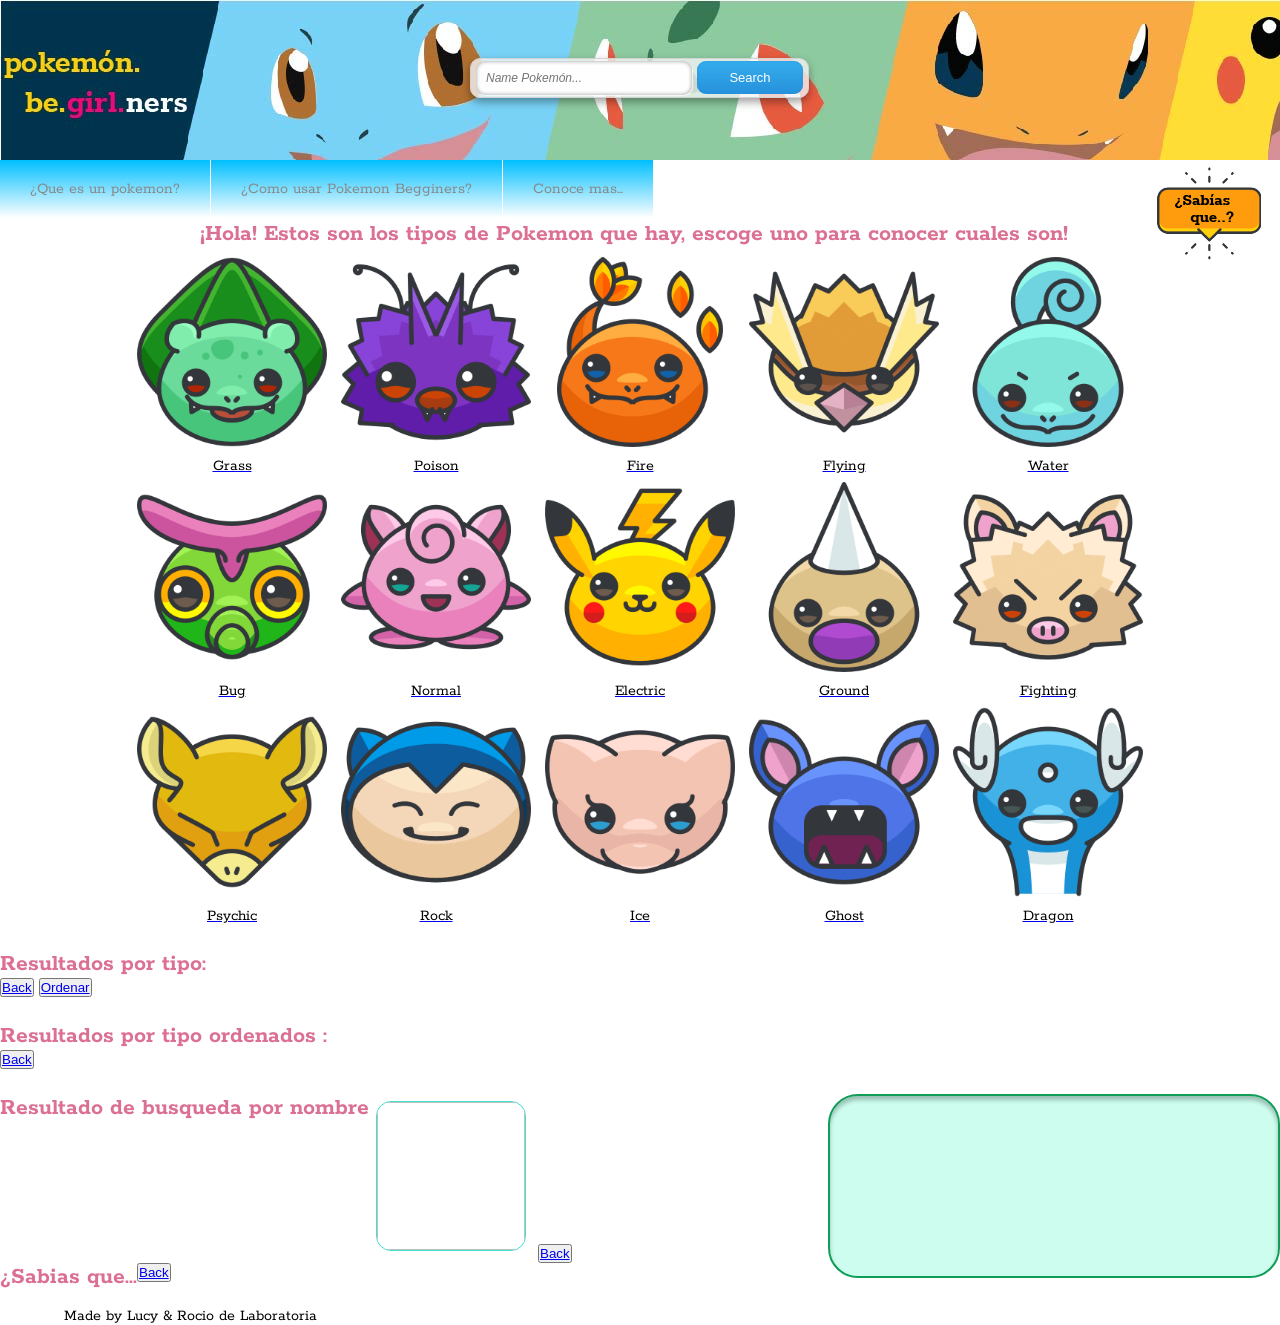
==== src/index.html @ 0879210b "Se impleneto cambio de ancla en  html linea 12" ====
<!DOCTYPE html>
<html lang="es">
  <head>
    <meta charset="utf-8">
    <title>Data Lovers</title>
    <link rel="stylesheet" href="style.css" />
  </head>
  <body>
    <header> 
      <div class="contenedor">
          <input type="checkbox" id="menu-bar">
            <label for="menu-bar"> <img src="images/smartphone.png" alt="smarthphone"></label>
              <nav class="menu" >
                <ul>
                  <li><a href="#description">¿Que es un pokemon?</a></li>
                  <li><a href="#comoUsar">¿Como usar Pokemon Begginers?</a></li>
                  <li><a href="https://pokemongolive.com/es/" target="_blank">Conoce mas...</a></li>
              
                </ul>
              </nav>
              <form class="searchform cf">
                <input type="text" id="inputNamePokemon" value ="" placeholder="Name Pokemón...">
                <a href="#searchName" ><button type="button" id ="searchName">Search </button></a>
              </form>
              <h2 id="Intro">¡Hola! Estos son los tipos de Pokemon que hay, escoge uno para conocer cuales son!</h2>
              <button type="button" id ="average"><a href="#sabiasQue"><img src="images/gotcha2.png"></a></button>
          </div>
    </header>
    <section>
      
    </section>
    
    <main>
      <section id="categories" >
        <div class="contenedor" id="inicio" name ="inicio">
           
              <button type="submit" id = "filterhByTypeGrass" ><a href="#resultByType"><img src="images/bullbasaur.png" alt="GrassCategory"><p>Grass</p></a></button>
              <button type="submit" id = "filterhByTypePoison" ><a href="#resultByType"><img src="images/venonat.png" alt="PoisonCategory"><p id:>Poison</p></a></button>
              <button type="submit" id = "filterhByTypeFire" ><a href="#resultByType"><img src="images/charmander.png" alt="FireCategory"><p id:>Fire</p></a></button>
              <button type="submit" id = "filterhByTypeFlying" ><a href="#resultByType"><img src="images/pidgey.png" alt="FliyingCategory"><p id:>Flying</p></a></button>
              <button type="submit" id = "filterhByTypeWater" ><a href="#resultByType"><img src="images/squirtle.png" alt="WaterCategory"><p id:>Water</p></a></button>
              <button type="submit" id = "filterhByTypeBug" ><a href="#resultByType"><img src="images/caterpie.png" alt="BugCategory"><p id:>Bug</p></a></button>
              <button type="submit" id = "filterhByTypeNormal" ><a href="#resultByType"><img src="images/jigglypuff.png" alt="NormalCategory"><p id:>Normal</p></a></button>
              <button type="submit" id = "filterhByTypeElectic" ><a href="#resultByType"><img src="images/pikachu-2.png" alt="ElectricCategory"><p id:>Electric</p></a></button>
              <button type="submit" id = "filterhByTypeGround" ><a href="#resultByType"><img src="images/weedle.png" alt="GroundCategory"><p id:>Ground</p></a></button>
              <button type="submit" id = "filterhByTypeFighting" ><a href="#resultByType"><img src="images/mankey.png" alt="FightingCategory"><p id:>Fighting</p></a></button>
              <button type="submit" id = "filterhByTypePsychic" ><a href="#resultByType"><img src="images/abra.png" alt="PsychicCategory"><p id:>Psychic</p></a></button>
              <button type="submit" id = "filterhByTypeRock" ><a href="#resultByType"><img src="images/snorlax.png" alt="RockCategory"><p id:>Rock</p></a></button>
              <button type="submit" id = "filterhByTypeIce" ><a href="#resultByType"><img src="images/mew.png" alt="IceCategory"><p id:>Ice</p></a></button>
              <button type="submit" id = "filterhByTypeGhost" ><a href="#resultByType"><img src="images/zubat.png" alt="GhostCategory"><p id:>Ghost</p></a></button>
              <button type="submit" id = "filterhByTypeDragon" ><a href="#resultByType"><img src="images/dratini.png" alt="DragonCategory"><p id:>Dragon</p></a></button>
        </div>
      </section>
    </main>
      <section class="contenedor" id = "description" style="display:none">
        <a name="description">  
          <h3>¿Que es un pokemon?</h3>  
          <p> Los Pokémon es una especie mas de animal que existe en el universo. 
              Pueden habitar en la tierra, otros mundos u otras dimensiones.
              Igual que en el mundo real tenemos las clasificaciones taxonómicas para
              identificar especies y familias animales, dentro del universo pokémon es 
              posible clasificar a los pokémon según su tipo. Esto suele traducirse en 
              separarlos en función de fortzalezas y debilidades. En esta aplicación
              encontrarás información relevante para comenzar a aventurarte en el mundo 
              Pokemón!!
            </p>
          </a>
    
          <a name="comoUsar">    
            <h3> ¿Como usar Pokemon Begginers? </h3>
              <p> Para comenzar a usar Pokemón Be.girl.ness solo secciona una categoria para 
                ver los pokemons de un tipo, o busca en la barra de busqueda por nombre, 
                ahi te indicará cual es su tipo, peso, altura y debilidades. 
                 </p>
                </a>
    </section>

    <section name="resultByType" >
      <h2> Resultados por tipo: </h2>
        <div class="contenedor" id = "resultByType" ></div> 
        <button type="button" id = "back1"><a href="#inicio" > Back </a></button>
        <button type="button" id = "orderPokemon"><a href="#resultByTypeOrder" > Ordenar </a></button>
    </section>


     <section name="resultByTypeOrder">
      <h2> Resultados por tipo ordenados : </h2>
        <div class="contenedor" id = "resultByTypeSort"></div> 
        <button type="button" id = "back2"> <a href="#inicio" > Back </a></button>
    </section>

    <section name ="searchName">
      <h2> Resultado de busqueda por nombre </h2>
        <div id = "searchPokemon" >
        <p class="parrafo" id = "searchResult"> </p>
        </div> 
    </section>
    <img id="imgImput" src=" ">
    <button type="button" id = "back3"><a href="#inicio" > Back </a></button>
    
    <section name ="sabiasQue">
      <h2> ¿Sabias que... </h2>
        <div class="contenedor"  id ="averageresult"  >
        <p></p>
        <button type="button" id = "back"><a href="#inicio" > Back </a></button>
        </div> 
    </section >
    
<footer>
    <div class="contenedor">
    <p>Made by Lucy & Rocio de Laboratoria</p>
  </div>
</footer>
  

    
    <script src="./data/pokemon/pokemon.js"></script>
    <script src="data.js"></script>
    <script src="main.js"></script>
  </body>
</html>
---- src/style.css ----
@import url('https://fonts.googleapis.com/css?family=Rokkitt');
@import url("fontello.css");
@import url("menu.css");
@import url("banner.css");
@import url("categories.css");
@import url("search.css");
/*<link rel="stylesheet" href="fontello.css">*/

*{
    margin: 0;
    padding: 0;
    box-sizing: border-box;
}


body{
    font-family:'Rokkitt', serif;
}
header {
    width: 100%;
    height: 160px;
    background-image: url(images/banner3.jpg);
    color: #fff;
    position: absolute;
    top: 0%;
    left: 0;
    align-content: center;
    z-index: 100;
}
.contenedor {
width: 90%;
margin: auto;
}

h2 {
    float: left;
    color: palevioletred;
}
h3 {
    float: left;
    color:turquoise;
}

header .contenedor {
    display: table;

}
section {
    width: 100%;
    margin-bottom: 25px;
}
#resultByType {
    margin-top: 110px;
    display: flex;
    justify-content: center;
    flex-wrap: wrap;
}

#resultByType img{
    width: 150px;
    height:150px;
    margin:7px;
    border: 1px solid turquoise;
    box-sizing: border-box;
    border-radius: 15px;
}

.type #nameElement {
    margin-left: 30px;
    text-align: center;
}

#resultByTypeSort {
    margin-top: 110px;
    display: flex;
    justify-content: center;
    flex-wrap: wrap;
}

#resultByTypeSort img{
    width: 150px;
    height:150px;
    margin:7px;
    border: 1px solid turquoise;
    box-sizing: border-box;
    border-radius: 15px;
}

.parrafo {
    float: right;
    width: 452px;
    height: 184px;
    left: 517px;
    top: 509px;
    
    background: rgba(52, 246, 188, 0.25);
    border: 2px solid #0F9D58;
    box-shadow: inset 0px 4px 4px rgba(0, 0, 0, 0.25);
    border-radius: 30px;
}

#imgImput{
    position: -webkit-sticky;
    width: 150px;
    height:150px;
    margin:7px;
    border: 1px solid turquoise;
    box-sizing: border-box;
    border-radius: 15px;
}
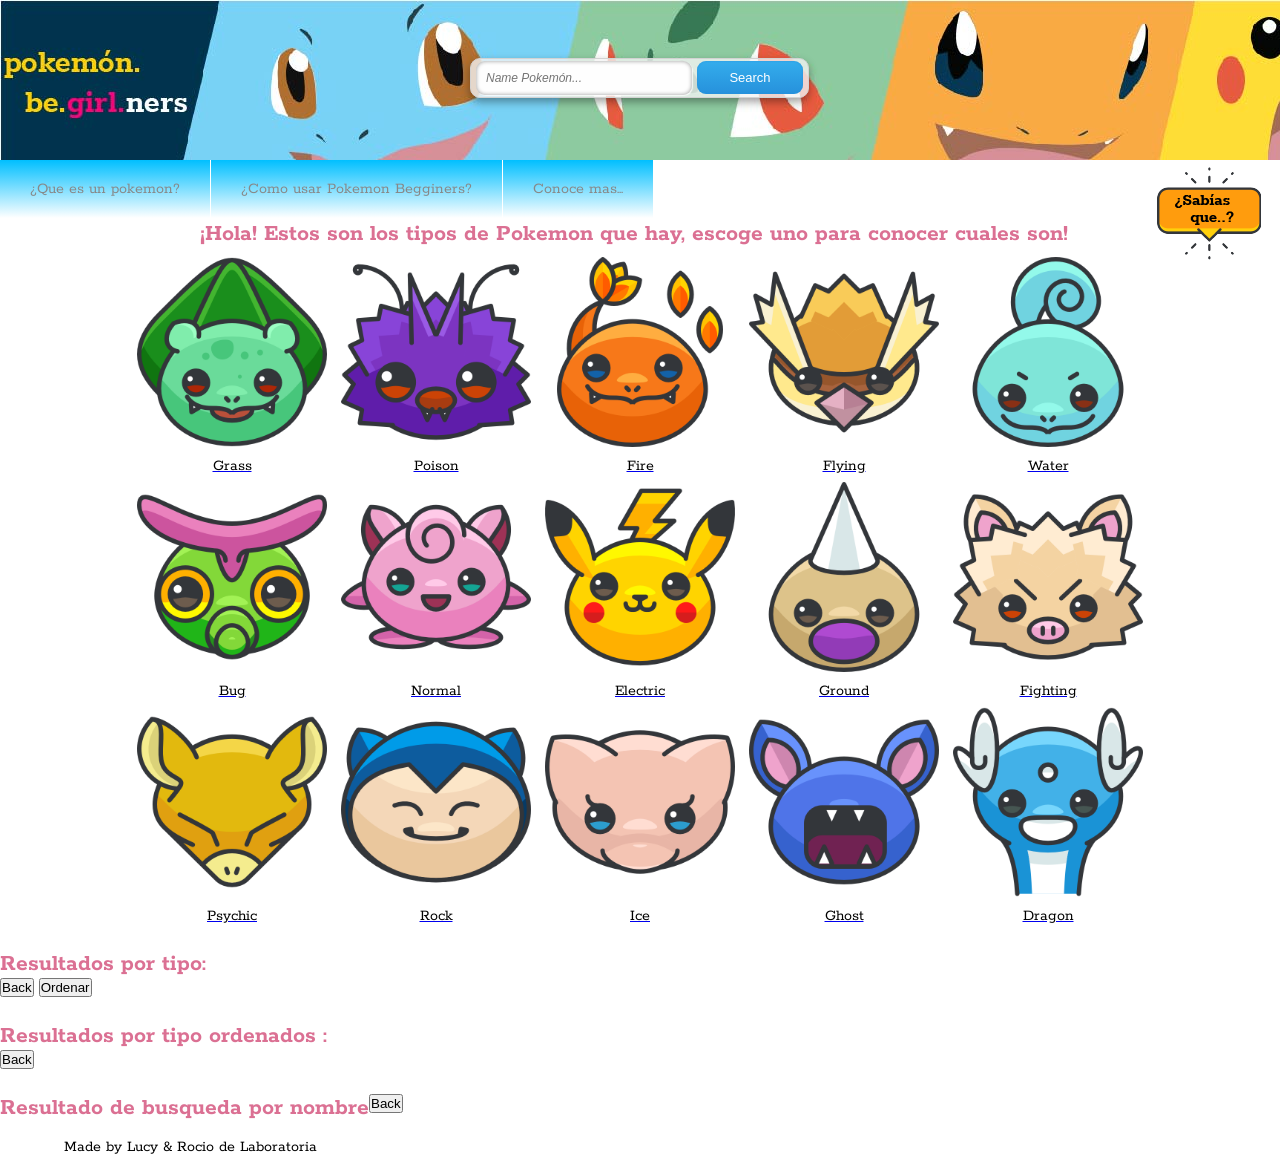
==== commit 3c675093: "Implementación de add event listener para descripción de pokemon" ====
--- a/src/index.html
+++ b/src/index.html
@@ -2,20 +2,19 @@
 <html lang="es">
   <head>
     <meta charset="utf-8">
-    <title>Data Lovers</title>
+    <title>Pokemon Begirlners</title>
     <link rel="stylesheet" href="style.css" />
   </head>
   <body>
     <header> 
-      <div class="contenedor">
+      <section class="contenedor">
           <input type="checkbox" id="menu-bar">
             <label for="menu-bar"> <img src="images/smartphone.png" alt="smarthphone"></label>
               <nav class="menu" >
                 <ul>
-                  <li><a href="#description">¿Que es un pokemon?</a></li>
-                  <li><a href="#comoUsar">¿Como usar Pokemon Begginers?</a></li>
+                  <li><a id="WhatIs">¿Que es un pokemon?</a></li>
+                  <li><a >¿Como usar Pokemon Begginers?</a></li>
                   <li><a href="https://pokemongolive.com/es/" target="_blank">Conoce mas...</a></li>
-              
                 </ul>
               </nav>
               <form class="searchform cf">
@@ -24,38 +23,35 @@
               </form>
               <h2 id="Intro">¡Hola! Estos son los tipos de Pokemon que hay, escoge uno para conocer cuales son!</h2>
               <button type="button" id ="average"><a href="#sabiasQue"><img src="images/gotcha2.png"></a></button>
-          </div>
+          </section>
     </header>
-    <section>
-      
-    </section>
-    
+  
     <main>
-      <section id="categories" >
-        <div class="contenedor" id="inicio" name ="inicio">
-           
+      <section id="categories" name ="inicio">
+        <div class="contenedor" >
               <button type="submit" id = "filterhByTypeGrass" ><a href="#resultByType"><img src="images/bullbasaur.png" alt="GrassCategory"><p>Grass</p></a></button>
-              <button type="submit" id = "filterhByTypePoison" ><a href="#resultByType"><img src="images/venonat.png" alt="PoisonCategory"><p id:>Poison</p></a></button>
-              <button type="submit" id = "filterhByTypeFire" ><a href="#resultByType"><img src="images/charmander.png" alt="FireCategory"><p id:>Fire</p></a></button>
-              <button type="submit" id = "filterhByTypeFlying" ><a href="#resultByType"><img src="images/pidgey.png" alt="FliyingCategory"><p id:>Flying</p></a></button>
-              <button type="submit" id = "filterhByTypeWater" ><a href="#resultByType"><img src="images/squirtle.png" alt="WaterCategory"><p id:>Water</p></a></button>
-              <button type="submit" id = "filterhByTypeBug" ><a href="#resultByType"><img src="images/caterpie.png" alt="BugCategory"><p id:>Bug</p></a></button>
-              <button type="submit" id = "filterhByTypeNormal" ><a href="#resultByType"><img src="images/jigglypuff.png" alt="NormalCategory"><p id:>Normal</p></a></button>
-              <button type="submit" id = "filterhByTypeElectic" ><a href="#resultByType"><img src="images/pikachu-2.png" alt="ElectricCategory"><p id:>Electric</p></a></button>
-              <button type="submit" id = "filterhByTypeGround" ><a href="#resultByType"><img src="images/weedle.png" alt="GroundCategory"><p id:>Ground</p></a></button>
-              <button type="submit" id = "filterhByTypeFighting" ><a href="#resultByType"><img src="images/mankey.png" alt="FightingCategory"><p id:>Fighting</p></a></button>
-              <button type="submit" id = "filterhByTypePsychic" ><a href="#resultByType"><img src="images/abra.png" alt="PsychicCategory"><p id:>Psychic</p></a></button>
-              <button type="submit" id = "filterhByTypeRock" ><a href="#resultByType"><img src="images/snorlax.png" alt="RockCategory"><p id:>Rock</p></a></button>
-              <button type="submit" id = "filterhByTypeIce" ><a href="#resultByType"><img src="images/mew.png" alt="IceCategory"><p id:>Ice</p></a></button>
-              <button type="submit" id = "filterhByTypeGhost" ><a href="#resultByType"><img src="images/zubat.png" alt="GhostCategory"><p id:>Ghost</p></a></button>
-              <button type="submit" id = "filterhByTypeDragon" ><a href="#resultByType"><img src="images/dratini.png" alt="DragonCategory"><p id:>Dragon</p></a></button>
+              <button type="submit" id = "filterhByTypePoison" ><a href="#resultByType"><img src="images/venonat.png" alt="PoisonCategory"><p>Poison</p></a></button>
+              <button type="submit" id = "filterhByTypeFire" ><a href="#resultByType"><img src="images/charmander.png" alt="FireCategory"><p>Fire</p></a></button>
+              <button type="submit" id = "filterhByTypeFlying" ><a href="#resultByType"><img src="images/pidgey.png" alt="FliyingCategory"><p>Flying</p></a></button>
+              <button type="submit" id = "filterhByTypeWater" ><a href="#resultByType"><img src="images/squirtle.png" alt="WaterCategory"><p>Water</p></a></button>
+              <button type="submit" id = "filterhByTypeBug" ><a href="#resultByType"><img src="images/caterpie.png" alt="BugCategory"><p>Bug</p></a></button>
+              <button type="submit" id = "filterhByTypeNormal" ><a href="#resultByType"><img src="images/jigglypuff.png" alt="NormalCategory"><p>Normal</p></a></button>
+              <button type="submit" id = "filterhByTypeElectic" ><a href="#resultByType"><img src="images/pikachu-2.png" alt="ElectricCategory"><p>Electric</p></a></button>
+              <button type="submit" id = "filterhByTypeGround" ><a href="#resultByType"><img src="images/weedle.png" alt="GroundCategory"><p>Ground</p></a></button>
+              <button type="submit" id = "filterhByTypeFighting" ><a href="#resultByType"><img src="images/mankey.png" alt="FightingCategory"><p>Fighting</p></a></button>
+              <button type="submit" id = "filterhByTypePsychic" ><a href="#resultByType"><img src="images/abra.png" alt="PsychicCategory"><p>Psychic</p></a></button>
+              <button type="submit" id = "filterhByTypeRock" ><a href="#resultByType"><img src="images/snorlax.png" alt="RockCategory"><p>Rock</p></a></button>
+              <button type="submit" id = "filterhByTypeIce" ><a href="#resultByType"><img src="images/mew.png" alt="IceCategory"><p>Ice</p></a></button>
+              <button type="submit" id = "filterhByTypeGhost" ><a href="#resultByType"><img src="images/zubat.png" alt="GhostCategory"><p>Ghost</p></a></button>
+              <button type="submit" id = "filterhByTypeDragon" ><a href="#resultByType"><img src="images/dratini.png" alt="DragonCategory"><p>Dragon</p></a></button>
         </div>
       </section>
     </main>
-      <section class="contenedor" id = "description" style="display:none">
+
+    <section class="contenedor" id = "description" style="display:none">
         <a name="description">  
           <h3>¿Que es un pokemon?</h3>  
-          <p> Los Pokémon es una especie mas de animal que existe en el universo. 
+          <p class="parraf"> Los Pokémon es una especie mas de animal que existe en el universo. 
               Pueden habitar en la tierra, otros mundos u otras dimensiones.
               Igual que en el mundo real tenemos las clasificaciones taxonómicas para
               identificar especies y familias animales, dentro del universo pokémon es 
@@ -66,43 +62,39 @@
             </p>
           </a>
     
-          <a name="comoUsar">    
-            <h3> ¿Como usar Pokemon Begginers? </h3>
-              <p> Para comenzar a usar Pokemón Be.girl.ness solo secciona una categoria para 
+        <a name="howToUse">    
+          <h3> ¿Como usar Pokemon Begginers? </h3>
+            <p class="parraf"> Para comenzar a usar Pokemón Be.girl.ness solo secciona una categoria para 
                 ver los pokemons de un tipo, o busca en la barra de busqueda por nombre, 
                 ahi te indicará cual es su tipo, peso, altura y debilidades. 
-                 </p>
-                </a>
+            </p>
+        </a>
     </section>
-
+    
     <section name="resultByType" >
       <h2> Resultados por tipo: </h2>
         <div class="contenedor" id = "resultByType" ></div> 
-        <button type="button" id = "back1"><a href="#inicio" > Back </a></button>
-        <button type="button" id = "orderPokemon"><a href="#resultByTypeOrder" > Ordenar </a></button>
+        <button type="button" id = "back1">Back  </button>
+        <button type="button" id = "orderPokemon">Ordenar</button>
     </section>
 
 
-     <section name="resultByTypeOrder">
+     <section name="resultByTypeOrder" >
       <h2> Resultados por tipo ordenados : </h2>
         <div class="contenedor" id = "resultByTypeSort"></div> 
-        <button type="button" id = "back2"> <a href="#inicio" > Back </a></button>
+        <button type="button" id = "back2"> Back</button>
     </section>
 
-    <section name ="searchName">
+    <section name ="searchName" >
       <h2> Resultado de busqueda por nombre </h2>
-        <div id = "searchPokemon" >
-        <p class="parrafo" id = "searchResult"> </p>
-        </div> 
+        <div  class="contenedor"id = "searchPokemon" ></div> 
+        <button type="button" id = "back3">Back</button>
     </section>
-    <img id="imgImput" src=" ">
-    <button type="button" id = "back3"><a href="#inicio" > Back </a></button>
     
-    <section name ="sabiasQue">
+    <section name ="sabiasQue" style="display:none">
       <h2> ¿Sabias que... </h2>
         <div class="contenedor"  id ="averageresult"  >
-        <p></p>
-        <button type="button" id = "back"><a href="#inicio" > Back </a></button>
+        <button type="button" id = "back"> Back </button>
         </div> 
     </section >
     
--- a/src/style.css
+++ b/src/style.css
@@ -1,10 +1,8 @@
 @import url('https://fonts.googleapis.com/css?family=Rokkitt');
-@import url("fontello.css");
 @import url("menu.css");
-@import url("banner.css");
 @import url("categories.css");
 @import url("search.css");
-/*<link rel="stylesheet" href="fontello.css">*/
+
 
 *{
     margin: 0;
@@ -86,7 +84,7 @@
     border-radius: 15px;
 }
 
-.parrafo {
+/* .parrafo {
     float: right;
     width: 452px;
     height: 184px;
@@ -97,9 +95,17 @@
     border: 2px solid #0F9D58;
     box-shadow: inset 0px 4px 4px rgba(0, 0, 0, 0.25);
     border-radius: 30px;
+} */
+#searchPokemon img{
+    width: 150px;
+    height:150px;
+    margin:7px;
+    border: 1px solid turquoise;
+    box-sizing: border-box;
+    border-radius: 15px;
 }
 
-#imgImput{
+/* #imgImput{
     position: -webkit-sticky;
     width: 150px;
     height:150px;
@@ -107,4 +113,10 @@
     border: 1px solid turquoise;
     box-sizing: border-box;
     border-radius: 15px;
+} */
+
+#description{
+    position: absolute;
+    left: 10px;
+    top: 300px;
 }
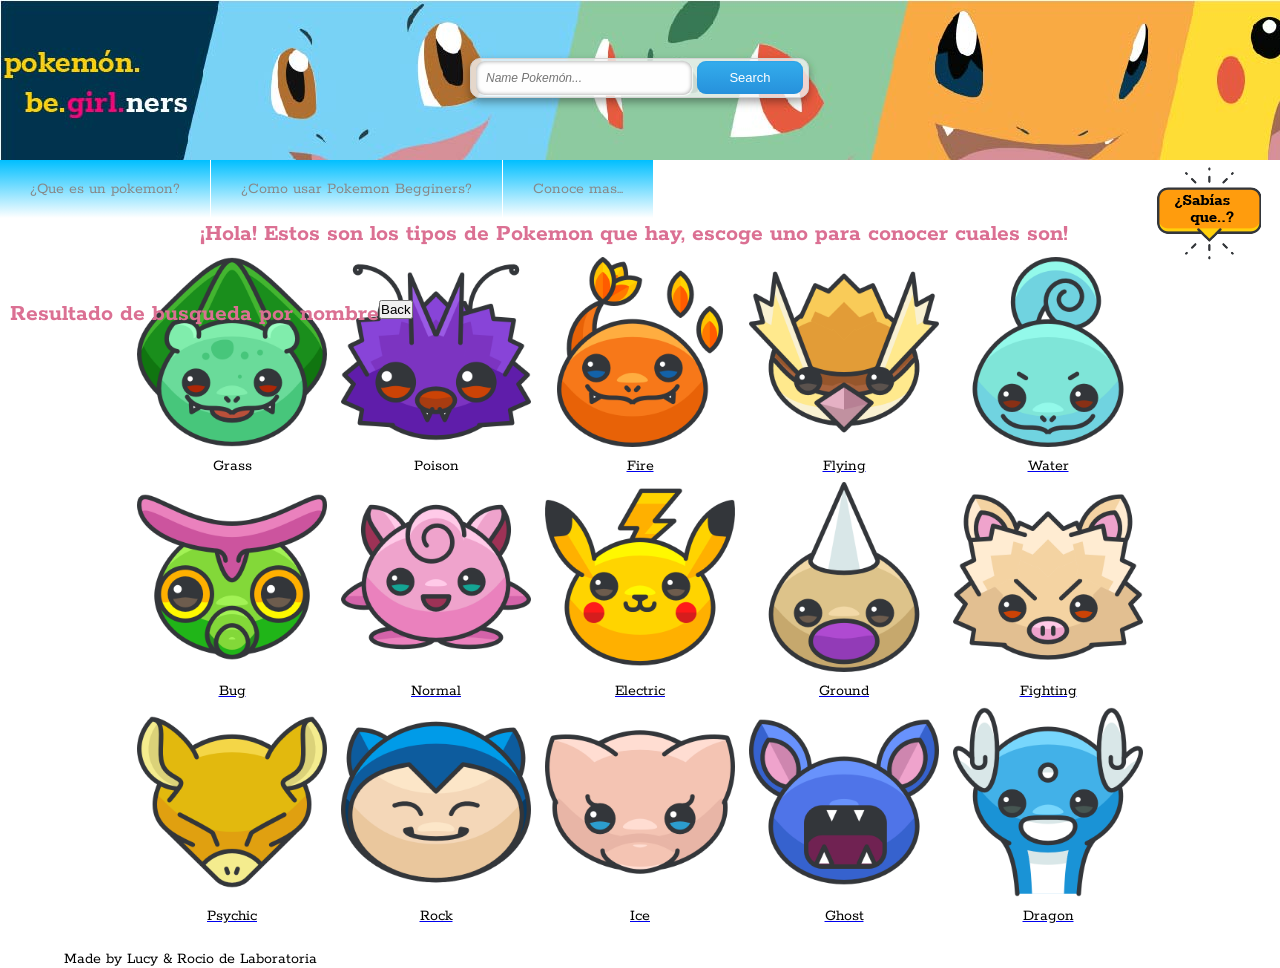
==== commit e1c62363: "Implementación de add event listener para botones de filtro, volver y buscar" ====
--- a/src/index.html
+++ b/src/index.html
@@ -29,8 +29,8 @@
     <main>
       <section id="categories" name ="inicio">
         <div class="contenedor" >
-              <button type="submit" id = "filterhByTypeGrass" ><a href="#resultByType"><img src="images/bullbasaur.png" alt="GrassCategory"><p>Grass</p></a></button>
-              <button type="submit" id = "filterhByTypePoison" ><a href="#resultByType"><img src="images/venonat.png" alt="PoisonCategory"><p>Poison</p></a></button>
+              <button type="submit" id = "filterhByTypeGrass" ><figure><img src="images/bullbasaur.png" alt="GrassCategory"><p>Grass</p></figure></button>
+              <button type="submit" id = "filterhByTypePoison" ><figure></figure><img src="images/venonat.png" alt="PoisonCategory"><p>Poison</p></figure></button>
               <button type="submit" id = "filterhByTypeFire" ><a href="#resultByType"><img src="images/charmander.png" alt="FireCategory"><p>Fire</p></a></button>
               <button type="submit" id = "filterhByTypeFlying" ><a href="#resultByType"><img src="images/pidgey.png" alt="FliyingCategory"><p>Flying</p></a></button>
               <button type="submit" id = "filterhByTypeWater" ><a href="#resultByType"><img src="images/squirtle.png" alt="WaterCategory"><p>Water</p></a></button>
@@ -48,8 +48,8 @@
       </section>
     </main>
 
-    <section class="contenedor" id = "description" style="display:none">
-        <a name="description">  
+    <section class="contenedor, sectionUnder" id = "description" style="display:none">
+        <a >  
           <h3>¿Que es un pokemon?</h3>  
           <p class="parraf"> Los Pokémon es una especie mas de animal que existe en el universo. 
               Pueden habitar en la tierra, otros mundos u otras dimensiones.
@@ -62,39 +62,39 @@
             </p>
           </a>
     
-        <a name="howToUse">    
+        <a>    
           <h3> ¿Como usar Pokemon Begginers? </h3>
             <p class="parraf"> Para comenzar a usar Pokemón Be.girl.ness solo secciona una categoria para 
                 ver los pokemons de un tipo, o busca en la barra de busqueda por nombre, 
                 ahi te indicará cual es su tipo, peso, altura y debilidades. 
             </p>
         </a>
+        <button type="button" id ="back">Volver</button>
     </section>
     
-    <section name="resultByType" >
+    <section class="sectionUnder" id="pageResultByType" style="display:none">
       <h2> Resultados por tipo: </h2>
         <div class="contenedor" id = "resultByType" ></div> 
-        <button type="button" id = "back1">Back  </button>
         <button type="button" id = "orderPokemon">Ordenar</button>
     </section>
 
 
-     <section name="resultByTypeOrder" >
-      <h2> Resultados por tipo ordenados : </h2>
-        <div class="contenedor" id = "resultByTypeSort"></div> 
-        <button type="button" id = "back2"> Back</button>
+     <section class="sectionUnder" id="pageResultByTypeSort" style="display:none">
+        <h2> Resultados por tipo ordenados : </h2>
+      <div class="contenedor" id = "resultByTypeSort"></div>
+        <button type="button" id = "back2"> Volver</button>
     </section>
 
-    <section name ="searchName" >
+    <section class="sectionUnder" id ="searchName" >
       <h2> Resultado de busqueda por nombre </h2>
         <div  class="contenedor"id = "searchPokemon" ></div> 
         <button type="button" id = "back3">Back</button>
     </section>
     
-    <section name ="sabiasQue" style="display:none">
+    <section id ="sabiasQue" style="display:none">
       <h2> ¿Sabias que... </h2>
         <div class="contenedor"  id ="averageresult"  >
-        <button type="button" id = "back"> Back </button>
+        <button type="button" id = "back4"> Back </button>
         </div> 
     </section >
     
--- a/src/style.css
+++ b/src/style.css
@@ -115,7 +115,7 @@
     border-radius: 15px;
 } */
 
-#description{
+.sectionUnder {
     position: absolute;
     left: 10px;
     top: 300px;
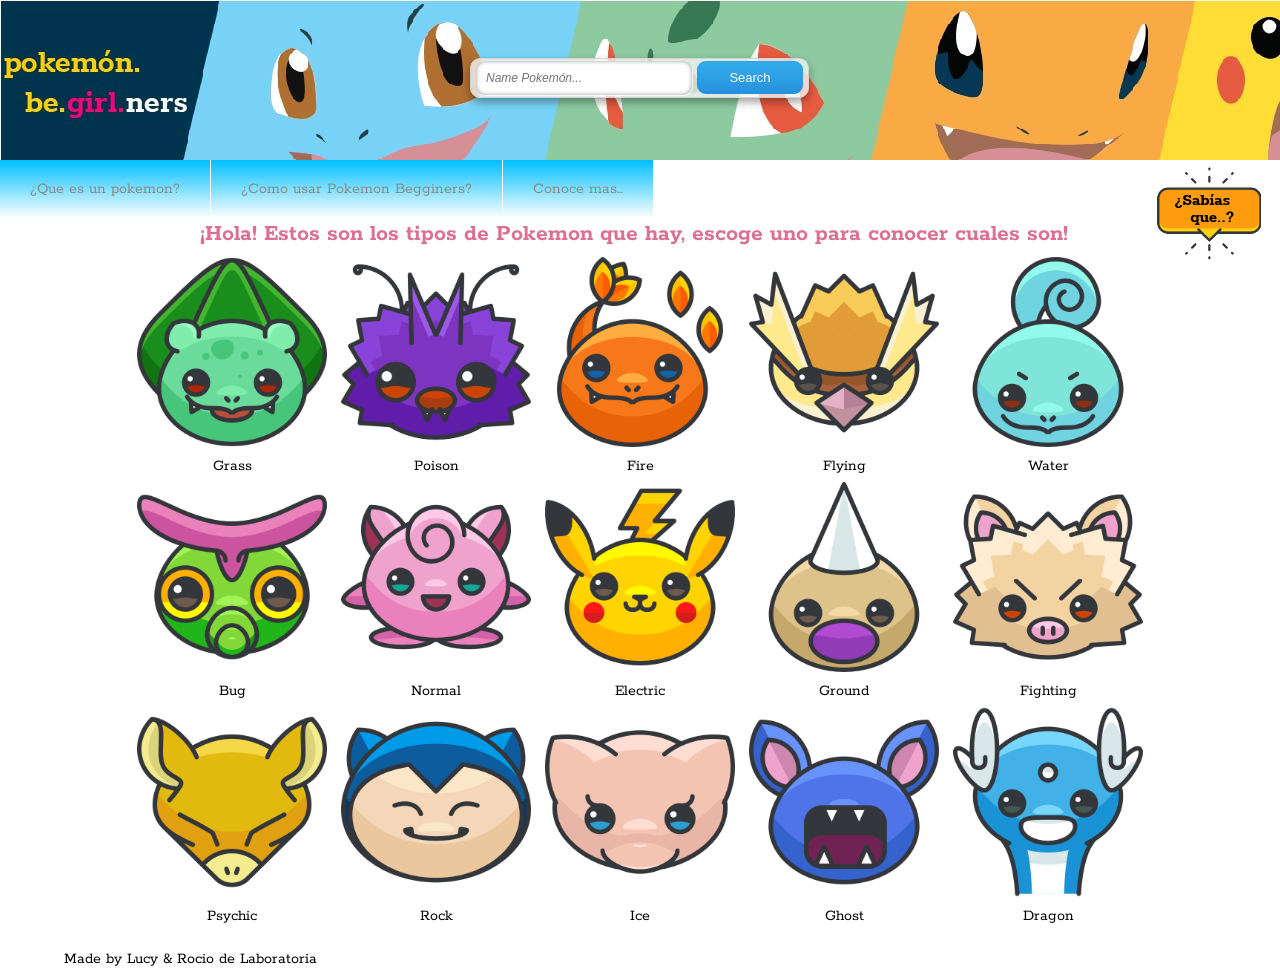
==== commit 970659e3: "Implemetación de funciones para visualizar y esconder pantallas de tipo, orden de tipo y busqueda po" ====
--- a/src/index.html
+++ b/src/index.html
@@ -13,7 +13,7 @@
               <nav class="menu" >
                 <ul>
                   <li><a id="WhatIs">¿Que es un pokemon?</a></li>
-                  <li><a >¿Como usar Pokemon Begginers?</a></li>
+                  <li><a id="HowUse">¿Como usar Pokemon Begginers?</a></li>
                   <li><a href="https://pokemongolive.com/es/" target="_blank">Conoce mas...</a></li>
                 </ul>
               </nav>
@@ -21,7 +21,6 @@
                 <input type="text" id="inputNamePokemon" value ="" placeholder="Name Pokemón...">
                 <a href="#searchName" ><button type="button" id ="searchName">Search </button></a>
               </form>
-              <h2 id="Intro">¡Hola! Estos son los tipos de Pokemon que hay, escoge uno para conocer cuales son!</h2>
               <button type="button" id ="average"><a href="#sabiasQue"><img src="images/gotcha2.png"></a></button>
           </section>
     </header>
@@ -29,21 +28,22 @@
     <main>
       <section id="categories" name ="inicio">
         <div class="contenedor" >
-              <button type="submit" id = "filterhByTypeGrass" ><figure><img src="images/bullbasaur.png" alt="GrassCategory"><p>Grass</p></figure></button>
-              <button type="submit" id = "filterhByTypePoison" ><figure></figure><img src="images/venonat.png" alt="PoisonCategory"><p>Poison</p></figure></button>
-              <button type="submit" id = "filterhByTypeFire" ><a href="#resultByType"><img src="images/charmander.png" alt="FireCategory"><p>Fire</p></a></button>
-              <button type="submit" id = "filterhByTypeFlying" ><a href="#resultByType"><img src="images/pidgey.png" alt="FliyingCategory"><p>Flying</p></a></button>
-              <button type="submit" id = "filterhByTypeWater" ><a href="#resultByType"><img src="images/squirtle.png" alt="WaterCategory"><p>Water</p></a></button>
-              <button type="submit" id = "filterhByTypeBug" ><a href="#resultByType"><img src="images/caterpie.png" alt="BugCategory"><p>Bug</p></a></button>
-              <button type="submit" id = "filterhByTypeNormal" ><a href="#resultByType"><img src="images/jigglypuff.png" alt="NormalCategory"><p>Normal</p></a></button>
-              <button type="submit" id = "filterhByTypeElectic" ><a href="#resultByType"><img src="images/pikachu-2.png" alt="ElectricCategory"><p>Electric</p></a></button>
-              <button type="submit" id = "filterhByTypeGround" ><a href="#resultByType"><img src="images/weedle.png" alt="GroundCategory"><p>Ground</p></a></button>
-              <button type="submit" id = "filterhByTypeFighting" ><a href="#resultByType"><img src="images/mankey.png" alt="FightingCategory"><p>Fighting</p></a></button>
-              <button type="submit" id = "filterhByTypePsychic" ><a href="#resultByType"><img src="images/abra.png" alt="PsychicCategory"><p>Psychic</p></a></button>
-              <button type="submit" id = "filterhByTypeRock" ><a href="#resultByType"><img src="images/snorlax.png" alt="RockCategory"><p>Rock</p></a></button>
-              <button type="submit" id = "filterhByTypeIce" ><a href="#resultByType"><img src="images/mew.png" alt="IceCategory"><p>Ice</p></a></button>
-              <button type="submit" id = "filterhByTypeGhost" ><a href="#resultByType"><img src="images/zubat.png" alt="GhostCategory"><p>Ghost</p></a></button>
-              <button type="submit" id = "filterhByTypeDragon" ><a href="#resultByType"><img src="images/dratini.png" alt="DragonCategory"><p>Dragon</p></a></button>
+            <h2 id="Intro">¡Hola! Estos son los tipos de Pokemon que hay, escoge uno para conocer cuales son!</h2>
+              <button class="typeButton" id ="filterhByTypeGrass" ><img src="images/bullbasaur.png" alt="GrassCategory"><p>Grass</p></button>
+              <button class="typeButton" id ="filterhByTypePoison" ><img src="images/venonat.png" alt="PoisonCategory"><p>Poison</p></button>
+              <button class="typeButton" id = "filterhByTypeFire" ><img src="images/charmander.png" alt="FireCategory"><p>Fire</p></button>
+              <button class="typeButton" id = "filterhByTypeFlying" ><img src="images/pidgey.png" alt="FliyingCategory"><p>Flying</p></button>
+              <button class="typeButton" id = "filterhByTypeWater" ><img src="images/squirtle.png" alt="WaterCategory"><p>Water</p></button>
+              <button class="typeButton" id = "filterhByTypeBug" ><img src="images/caterpie.png" alt="BugCategory"><p>Bug</p></button>
+              <button class="typeButton" id = "filterhByTypeNormal" ><img src="images/jigglypuff.png" alt="NormalCategory"><p>Normal</p></button>
+              <button class="typeButton" id = "filterhByTypeElectic" ><img src="images/pikachu-2.png" alt="ElectricCategory"><p>Electric</p></button>
+              <button class="typeButton" id = "filterhByTypeGround" ><img src="images/weedle.png" alt="GroundCategory"><p>Ground</p></button>
+              <button class="typeButton" id = "filterhByTypeFighting" ><img src="images/mankey.png" alt="FightingCategory"><p>Fighting</p></button>
+              <button class="typeButton" id = "filterhByTypePsychic" ><img src="images/abra.png" alt="PsychicCategory"><p>Psychic</p></button>
+              <button class="typeButton" id = "filterhByTypeRock" ><img src="images/snorlax.png" alt="RockCategory"><p>Rock</p></button>
+              <button class="typeButton"id = "filterhByTypeIce" ><img src="images/mew.png" alt="IceCategory"><p>Ice</p></button>
+              <button class="typeButton" id = "filterhByTypeGhost" ><img src="images/zubat.png" alt="GhostCategory"><p>Ghost</p></button>
+              <button class="typeButton" id = "filterhByTypeDragon" ><img src="images/dratini.png" alt="DragonCategory"><p>Dragon</p></button>
         </div>
       </section>
     </main>
@@ -85,7 +85,7 @@
         <button type="button" id = "back2"> Volver</button>
     </section>
 
-    <section class="sectionUnder" id ="searchName" >
+    <section class="sectionUnder" id ="searcResulthName" style="display:none">
       <h2> Resultado de busqueda por nombre </h2>
         <div  class="contenedor"id = "searchPokemon" ></div> 
         <button type="button" id = "back3">Back</button>
@@ -93,7 +93,7 @@
     
     <section id ="sabiasQue" style="display:none">
       <h2> ¿Sabias que... </h2>
-        <div class="contenedor"  id ="averageresult"  >
+        <div class="contenedor"  id ="averageresult">
         <button type="button" id = "back4"> Back </button>
         </div> 
     </section >
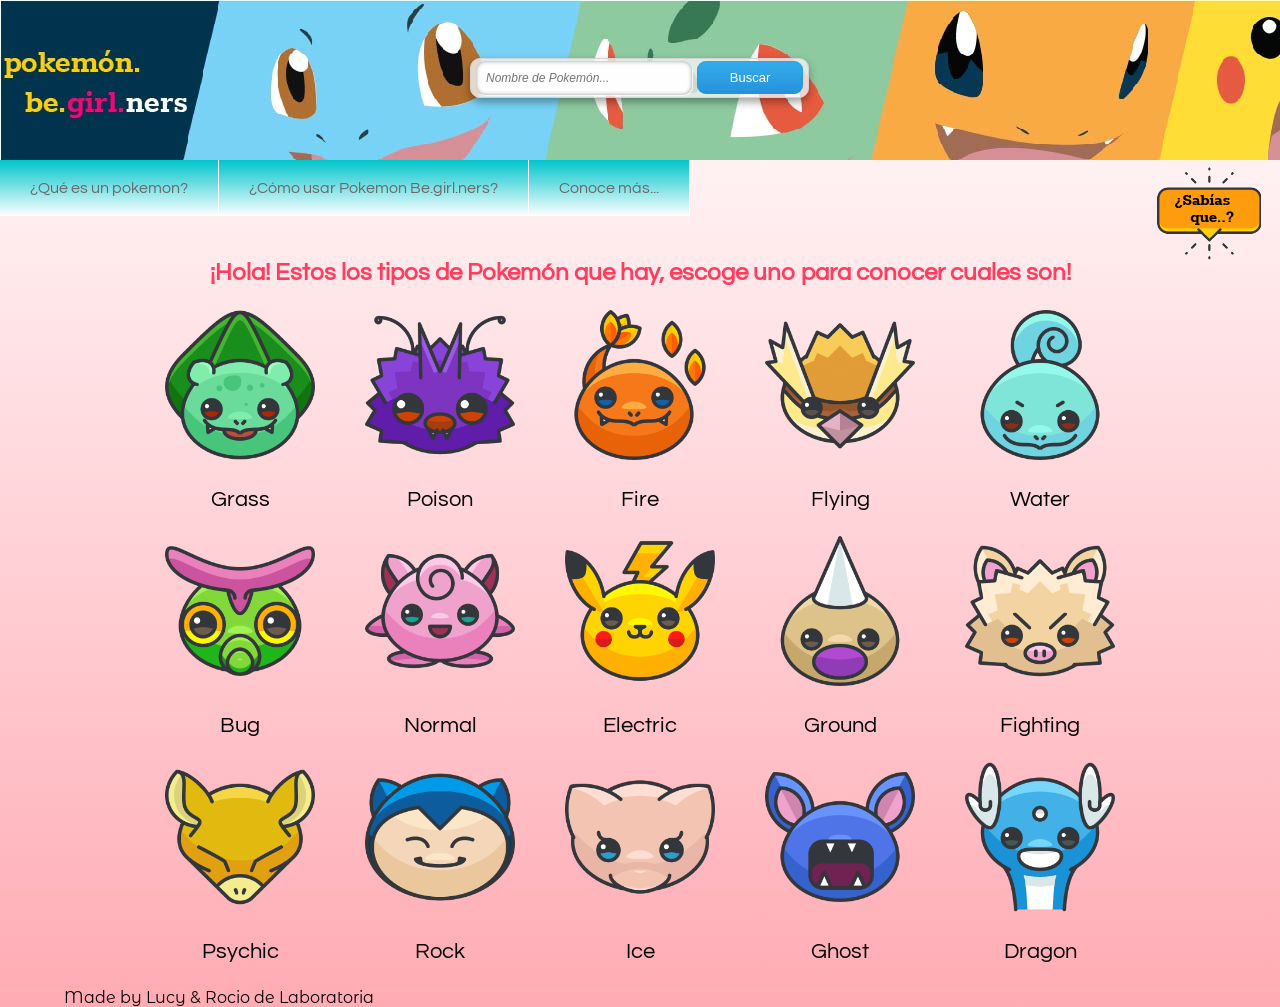
==== commit 49a72785: "se termino de implemnetar estilos en CSS, tipografía y colores, además de estilos de botón e imagane" ====
--- a/src/index.html
+++ b/src/index.html
@@ -2,6 +2,7 @@
 <html lang="es">
   <head>
     <meta charset="utf-8">
+    <meta name="viewport" content="width=device-width, initial-scale=1.0">
     <title>Pokemon Begirlners</title>
     <link rel="stylesheet" href="style.css" />
   </head>
@@ -12,14 +13,14 @@
             <label for="menu-bar"> <img src="images/smartphone.png" alt="smarthphone"></label>
               <nav class="menu" >
                 <ul>
-                  <li><a id="WhatIs">¿Que es un pokemon?</a></li>
-                  <li><a id="HowUse">¿Como usar Pokemon Begginers?</a></li>
-                  <li><a href="https://pokemongolive.com/es/" target="_blank">Conoce mas...</a></li>
+                  <li><a id="WhatIs">¿Qué es un pokemon?</a></li>
+                  <li><a id="HowUse">¿Cómo usar Pokemon Be.girl.ners?</a></li>
+                  <li><a href="https://pokemongolive.com/es/" target="_blank">Conoce más...</a></li>
                 </ul>
               </nav>
               <form class="searchform cf">
-                <input type="text" id="inputNamePokemon" value ="" placeholder="Name Pokemón...">
-                <a href="#searchName" ><button type="button" id ="searchName">Search </button></a>
+                <input type="text" id="inputNamePokemon" value ="" placeholder="Nombre de Pokemón...">
+                <a href="#searchName" ><button type="button" id ="searchName">Buscar </button></a>
               </form>
               <button type="button" id ="average"><a href="#sabiasQue"><img src="images/gotcha2.png"></a></button>
           </section>
@@ -27,8 +28,9 @@
   
     <main>
       <section id="categories" name ="inicio">
+          <h2 id="Intro">¡Hola! Estos los tipos de Pokemón que hay, escoge uno para conocer cuales son!</h2>
         <div class="contenedor" >
-            <h2 id="Intro">¡Hola! Estos son los tipos de Pokemon que hay, escoge uno para conocer cuales son!</h2>
+            
               <button class="typeButton" id ="filterhByTypeGrass" ><img src="images/bullbasaur.png" alt="GrassCategory"><p>Grass</p></button>
               <button class="typeButton" id ="filterhByTypePoison" ><img src="images/venonat.png" alt="PoisonCategory"><p>Poison</p></button>
               <button class="typeButton" id = "filterhByTypeFire" ><img src="images/charmander.png" alt="FireCategory"><p>Fire</p></button>
@@ -41,16 +43,15 @@
               <button class="typeButton" id = "filterhByTypeFighting" ><img src="images/mankey.png" alt="FightingCategory"><p>Fighting</p></button>
               <button class="typeButton" id = "filterhByTypePsychic" ><img src="images/abra.png" alt="PsychicCategory"><p>Psychic</p></button>
               <button class="typeButton" id = "filterhByTypeRock" ><img src="images/snorlax.png" alt="RockCategory"><p>Rock</p></button>
-              <button class="typeButton"id = "filterhByTypeIce" ><img src="images/mew.png" alt="IceCategory"><p>Ice</p></button>
+              <button class="typeButton" id = "filterhByTypeIce" ><img src="images/mew.png" alt="IceCategory"><p>Ice</p></button>
               <button class="typeButton" id = "filterhByTypeGhost" ><img src="images/zubat.png" alt="GhostCategory"><p>Ghost</p></button>
               <button class="typeButton" id = "filterhByTypeDragon" ><img src="images/dratini.png" alt="DragonCategory"><p>Dragon</p></button>
         </div>
       </section>
     </main>
 
-    <section class="contenedor, sectionUnder" id = "description" style="display:none">
-        <a >  
-          <h3>¿Que es un pokemon?</h3>  
+    <section class="contenedor" id = "description" style="display:none">
+          <h3>¿Qué es un pokemon?</h3>  
           <p class="parraf"> Los Pokémon es una especie mas de animal que existe en el universo. 
               Pueden habitar en la tierra, otros mundos u otras dimensiones.
               Igual que en el mundo real tenemos las clasificaciones taxonómicas para
@@ -60,41 +61,38 @@
               encontrarás información relevante para comenzar a aventurarte en el mundo 
               Pokemón!!
             </p>
-          </a>
-    
-        <a>    
-          <h3> ¿Como usar Pokemon Begginers? </h3>
+       
+          <h3> ¿Cómo usar Pokemon Begginers? </h3>
             <p class="parraf"> Para comenzar a usar Pokemón Be.girl.ness solo secciona una categoria para 
                 ver los pokemons de un tipo, o busca en la barra de busqueda por nombre, 
                 ahi te indicará cual es su tipo, peso, altura y debilidades. 
             </p>
-        </a>
-        <button type="button" id ="back">Volver</button>
+        <button type="button" class="buttonAction" id ="back">Volver</button>
     </section>
     
     <section class="sectionUnder" id="pageResultByType" style="display:none">
       <h2> Resultados por tipo: </h2>
         <div class="contenedor" id = "resultByType" ></div> 
-        <button type="button" id = "orderPokemon">Ordenar</button>
+        <button type="button" class="buttonAction" id = "orderPokemon">Ordenar</button>
     </section>
 
 
      <section class="sectionUnder" id="pageResultByTypeSort" style="display:none">
         <h2> Resultados por tipo ordenados : </h2>
       <div class="contenedor" id = "resultByTypeSort"></div>
-        <button type="button" id = "back2"> Volver</button>
+        <button type="button" class="buttonAction" id = "back2"> Volver</button>
     </section>
 
     <section class="sectionUnder" id ="searcResulthName" style="display:none">
       <h2> Resultado de busqueda por nombre </h2>
         <div  class="contenedor"id = "searchPokemon" ></div> 
-        <button type="button" id = "back3">Back</button>
+        <button type="button" class="buttonAction" id = "back3">Volver</button>
     </section>
     
     <section id ="sabiasQue" style="display:none">
       <h2> ¿Sabias que... </h2>
         <div class="contenedor"  id ="averageresult">
-        <button type="button" id = "back4"> Back </button>
+        <button type="button" class="buttonAction" id = "back4"> Back </button>
         </div> 
     </section >
     
--- a/src/style.css
+++ b/src/style.css
@@ -1,6 +1,8 @@
-@import url('https://fonts.googleapis.com/css?family=Rokkitt');
+@import url('https://fonts.googleapis.com/css?family=Montserrat+Alternates|Questrial');
 @import url("menu.css");
 @import url("categories.css");
+@import url("resutByTipe.css");
+@import url("description.css");
 @import url("search.css");
 
 
@@ -12,111 +14,73 @@
 
 
 body{
-    font-family:'Rokkitt', serif;
+    background: linear-gradient(to bottom, white,rgb(255, 171, 180));
+    background-repeat: no-repeat;
+    font-family:'Montserrat Alternates', sans-serif;
 }
+
 header {
     width: 100%;
     height: 160px;
     background-image: url(images/banner3.jpg);
-    color: #fff;
     position: absolute;
     top: 0%;
     left: 0;
     align-content: center;
     z-index: 100;
 }
+
+header .contenedor {
+    display: table;
+}
+
 .contenedor {
 width: 90%;
 margin: auto;
+
 }
 
 h2 {
-    float: left;
-    color: palevioletred;
+    font-family:'Questrial', sans-serif;
+    float: unset;
+    color: rgb(255, 61, 94);
+    display: flex;
+    align-items: center;
+    justify-content: center;
+    text-align: center;
 }
 h3 {
-    float: left;
-    color:turquoise;
+    font-family:'Questrial', sans-serif;
+    color:rgb(0, 151, 156);
 }
 
-header .contenedor {
-    display: table;
-
-}
 section {
     width: 100%;
+    margin-top: 260px;
     margin-bottom: 25px;
 }
-#resultByType {
-    margin-top: 110px;
+
+.buttonAction{
+    /* display: inline-block; */
+    text-decoration: none;
+    font-family:'Montserrat Alternates', sans-serif;
+    font-size: 16px;
+    font-weight: 600; 
+    color: rgba(15, 157, 88);
+    cursor: pointer;
+    background: linear-gradient(to top,rgb(255, 171, 180), rgba(15, 157, 88, 0.384));
+    border: 1px solid #0F9D58;
+    padding: 0.5em 2em;
+    border-radius: 10px;
+    margin: auto;
+    transition: 0.3s;
     display: flex;
+    align-items: center;
     justify-content: center;
-    flex-wrap: wrap;
-}
-
-#resultByType img{
-    width: 150px;
-    height:150px;
-    margin:7px;
-    border: 1px solid turquoise;
-    box-sizing: border-box;
-    border-radius: 15px;
-}
-
-.type #nameElement {
-    margin-left: 30px;
     text-align: center;
 }
 
-#resultByTypeSort {
-    margin-top: 110px;
-    display: flex;
-    justify-content: center;
-    flex-wrap: wrap;
+.buttonAction:hover{
+    background: rgba(158, 158, 158, 0.3);
+
 }
-
-#resultByTypeSort img{
-    width: 150px;
-    height:150px;
-    margin:7px;
-    border: 1px solid turquoise;
-    box-sizing: border-box;
-    border-radius: 15px;
-}
-
-/* .parrafo {
-    float: right;
-    width: 452px;
-    height: 184px;
-    left: 517px;
-    top: 509px;
-    
-    background: rgba(52, 246, 188, 0.25);
-    border: 2px solid #0F9D58;
-    box-shadow: inset 0px 4px 4px rgba(0, 0, 0, 0.25);
-    border-radius: 30px;
-} */
-#searchPokemon img{
-    width: 150px;
-    height:150px;
-    margin:7px;
-    border: 1px solid turquoise;
-    box-sizing: border-box;
-    border-radius: 15px;
-}
-
-/* #imgImput{
-    position: -webkit-sticky;
-    width: 150px;
-    height:150px;
-    margin:7px;
-    border: 1px solid turquoise;
-    box-sizing: border-box;
-    border-radius: 15px;
-} */
-
-.sectionUnder {
-    position: absolute;
-    left: 10px;
-    top: 300px;
-}
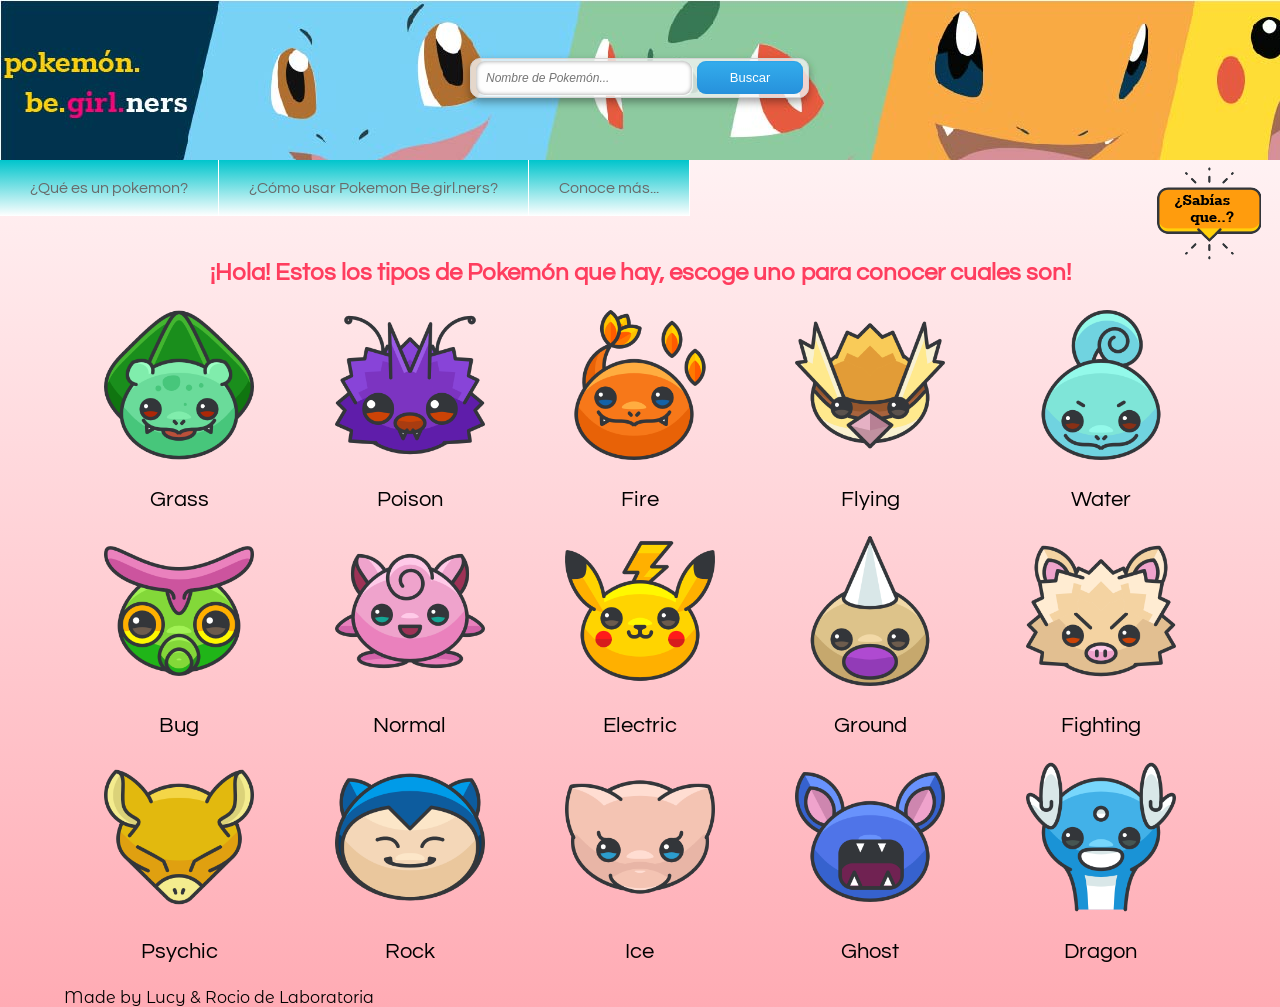
==== commit 50013835: "visualización y ocultamiento de boton de sabias que" ====
--- a/src/index.html
+++ b/src/index.html
@@ -22,7 +22,7 @@
                 <input type="text" id="inputNamePokemon" value ="" placeholder="Nombre de Pokemón...">
                 <a href="#searchName" ><button type="button" id ="searchName">Buscar </button></a>
               </form>
-              <button type="button" id ="average"><a href="#sabiasQue"><img src="images/gotcha2.png"></a></button>
+              <button type="button" class="buttonImages" id ="average"><img src="images/gotcha2.png"></button>
           </section>
     </header>
   
@@ -67,34 +67,35 @@
                 ver los pokemons de un tipo, o busca en la barra de busqueda por nombre, 
                 ahi te indicará cual es su tipo, peso, altura y debilidades. 
             </p>
-        <button type="button" class="buttonAction" id ="back">Volver</button>
+        <button type="button" class="buttonImages" id ="back"><img src="images/gotcha.png"></button>
+        <!-- <button type="button" class="buttonAction" id ="back">Volver</button> -->
     </section>
     
     <section class="sectionUnder" id="pageResultByType" style="display:none">
-      <h2> Resultados por tipo: </h2>
+      <h2> Resultados por tipo </h2>
         <div class="contenedor" id = "resultByType" ></div> 
-        <button type="button" class="buttonAction" id = "orderPokemon">Ordenar</button>
+        <button type="button" class="buttonImages" id ="back4"><img src="images/gotcha.png"></button>
+        <button type="button" class="buttonAction" id = "orderPokemon">Ordenar A-Z</button>
     </section>
 
 
      <section class="sectionUnder" id="pageResultByTypeSort" style="display:none">
         <h2> Resultados por tipo ordenados : </h2>
       <div class="contenedor" id = "resultByTypeSort"></div>
-        <button type="button" class="buttonAction" id = "back2"> Volver</button>
+      <button type="button" class="buttonImages" id ="back2"><img src="images/gotcha.png"></button>
+      <!-- <button type="button" class="buttonAction" id = "back2"> Volver</button> -->
     </section>
 
     <section class="sectionUnder" id ="searcResulthName" style="display:none">
       <h2> Resultado de busqueda por nombre </h2>
         <div  class="contenedor"id = "searchPokemon" ></div> 
-        <button type="button" class="buttonAction" id = "back3">Volver</button>
+        <button type="button" class="buttonImages" id ="back3"><img src="images/gotcha.png"></button>
+        <!-- <button type="button" class="buttonAction" id = "back3">Volver</button> -->
     </section>
     
-    <section id ="sabiasQue" style="display:none">
-      <h2> ¿Sabias que... </h2>
-        <div class="contenedor"  id ="averageresult">
-        <button type="button" class="buttonAction" id = "back4"> Back </button>
-        </div> 
-    </section >
+    <div >
+        <p  id ="averageresult" style="display:none">  </p>
+    </div >
     
 <footer>
     <div class="contenedor">
--- a/src/style.css
+++ b/src/style.css
@@ -3,6 +3,7 @@
 @import url("categories.css");
 @import url("resutByTipe.css");
 @import url("description.css");
+@import url("responsive.css");
 @import url("search.css");
 
 
@@ -35,8 +36,8 @@
 }
 
 .contenedor {
-width: 90%;
-margin: auto;
+    width: 90%;
+    margin: auto;
 
 }
 
@@ -55,7 +56,7 @@
 }
 
 section {
-    width: 100%;
+    height: 100%;
     margin-top: 260px;
     margin-bottom: 25px;
 }
@@ -84,3 +85,10 @@
     background: rgba(158, 158, 158, 0.3);
 
 }
+
+@media only screen and (max-width:768px) { 
+    h2 {
+        font-size: 20px;
+        padding: 1px;
+    }
+}
